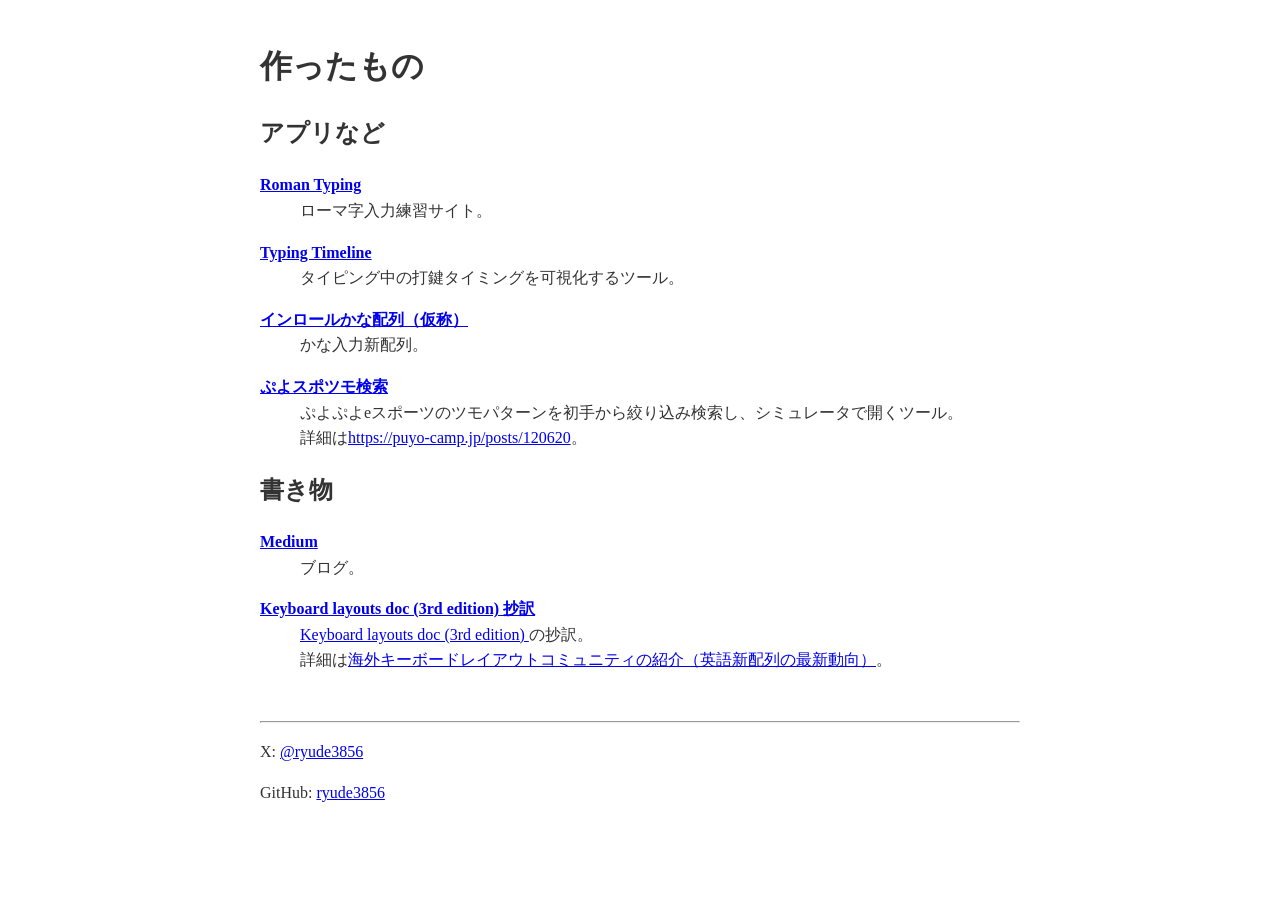
==== index.html @ 2c4f3ca1 "add a top page" ====
<!DOCTYPE html>
<html lang="ja">
<head>
    <meta charset="UTF-8">
    <meta name="viewport" content="width=device-width, initial-scale=1.0">
    <title>作ったもの</title>
    <style>
        *,
        *::before,
        *::after {
            box-sizing: border-box;
        }

        body {
            line-height: 1.6;
            color: #333;
            max-width: 800px;
            margin: 0 auto;
            padding: 20px;
        }

        dt {
            font-weight: bold;
            margin-top: 1rem;
        }

        footer {
            margin-top: 3rem;
        }
    </style>
</head>
<body>
    <header>
        <h1>作ったもの</h1>
    </header>

    <main>
        <h2>アプリなど</h2>
        <dl>
            <dt><a href="https://ryude3856.github.io/romantyping/">Roman Typing</a></dt>
            <dd>ローマ字入力練習サイト。</dd>
            <dt><a href="https://ryude3856.github.io/typing-timeline/">Typing Timeline</a></dt>
            <dd>タイピング中の打鍵タイミングを可視化するツール。</dd>
            <dt><a href="https://github.com/ryude3856/in-roll-kana">インロールかな配列（仮称）</a></dt>
            <dd>かな入力新配列。</dd>
            <dt><a href="https://sengiken.web.fc2.com/tsumo/">ぷよスポツモ検索</a></dt>
            <dd>ぷよぷよeスポーツのツモパターンを初手から絞り込み検索し、シミュレータで開くツール。<br>詳細は<a href="https://puyo-camp.jp/posts/120620" target="_blank">https://puyo-camp.jp/posts/120620</a>。</dd>
        </dl>

        <h2>書き物</h2>
        <dl>
            <dt><a href="https://medium.com/@ryude3856">Medium</a></dt>
            <dd>ブログ。</dd>
            <dt><a href="https://docs.google.com/document/d/1yEN0ueHlpjUU6KmvQ8ORmytNUOcjiOYfFZJwaeHmqkE/edit?usp=sharing">Keyboard layouts doc (3rd edition) 抄訳</a></dt>
            <dd><a href="https://docs.google.com/document/d/1W0jhfqJI2ueJ2FNseR4YAFpNfsUM-_FlREHbpNGmC2o" target="_blank">Keyboard layouts doc (3rd edition) </a>の抄訳。<br>詳細は<a href="https://medium.com/@ryude3856/2afefeaae9fa" target="_blank">海外キーボードレイアウトコミュニティの紹介（英語新配列の最新動向）</a>。</dd>
        </dl>
    </main>

    <footer>
        <hr>
        <p>X: <a href="https://x.com/ryude3856">@ryude3856</a></p>
        <p>GitHub: <a href="https://github.com/ryude3856">ryude3856</a></p>
    </footer>
</body>
</html>
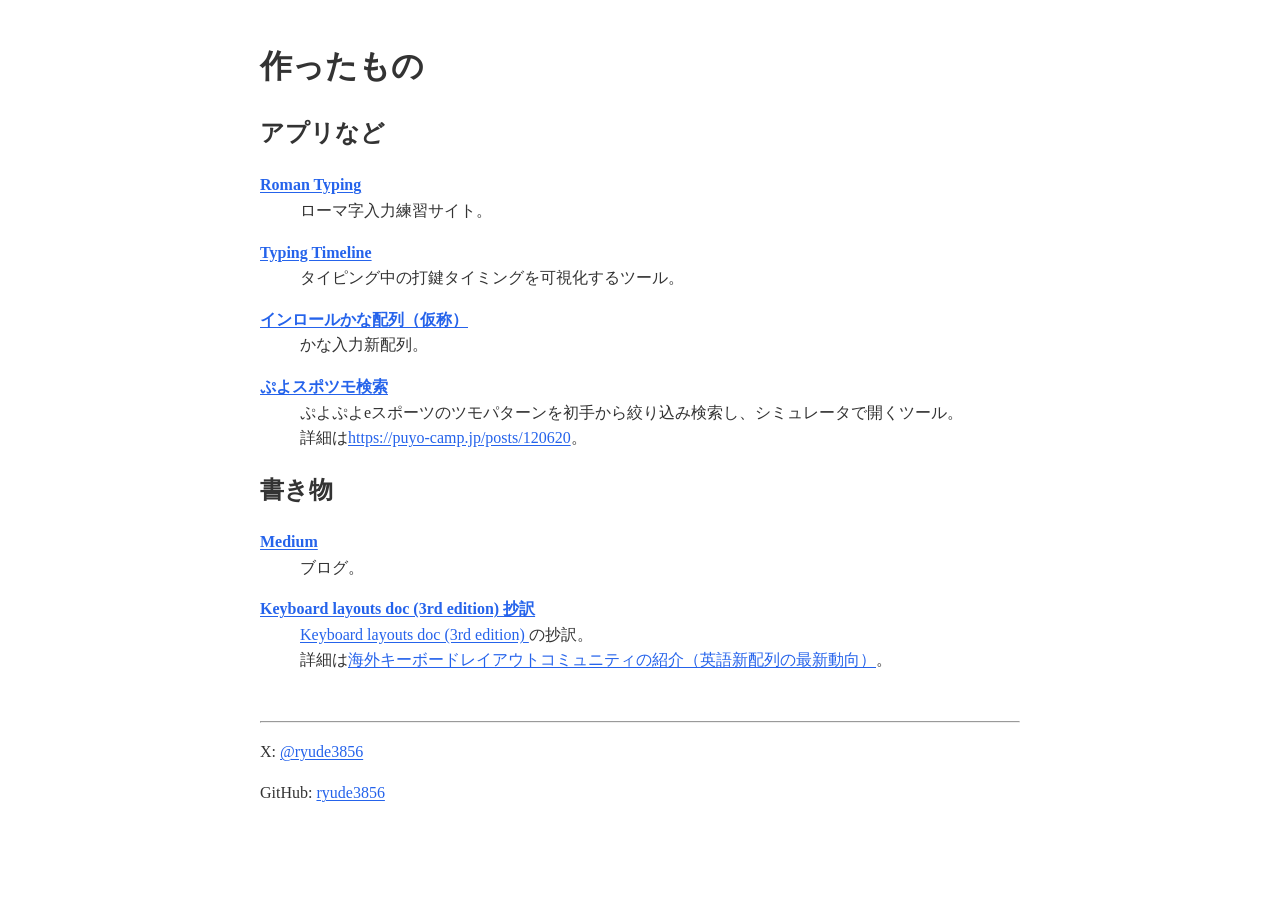
==== commit f8750089: "update top page" ====
--- a/index.html
+++ b/index.html
@@ -1,65 +1,120 @@
-<!DOCTYPE html>
+<!doctype html>
 <html lang="ja">
-<head>
-    <meta charset="UTF-8">
-    <meta name="viewport" content="width=device-width, initial-scale=1.0">
+  <head>
+    <meta charset="UTF-8" />
+    <meta name="viewport" content="width=device-width, initial-scale=1.0" />
     <title>作ったもの</title>
     <style>
-        *,
-        *::before,
-        *::after {
-            box-sizing: border-box;
+      *,
+      *::before,
+      *::after {
+        box-sizing: border-box;
+      }
+
+      body {
+        line-height: 1.6;
+        color: #333;
+        max-width: 800px;
+        margin: 0 auto;
+        padding: 20px;
+      }
+
+      dt {
+        font-weight: bold;
+        margin-top: 1rem;
+      }
+
+      footer {
+        margin-top: 3rem;
+      }
+
+      a {
+        color: #2563eb;
+        text-decoration: underline;
+        text-underline-offset: 2px;
+      }
+      a:visited {
+        color: #7c3aed;
+      }
+
+      @media (prefers-color-scheme: dark) {
+        body {
+          background-color: #1a1a1a;
+          color: #e2e2e2;
         }
-
-        body {
-            line-height: 1.6;
-            color: #333;
-            max-width: 800px;
-            margin: 0 auto;
-            padding: 20px;
+        a {
+          color: #60a5fa;
         }
-
-        dt {
-            font-weight: bold;
-            margin-top: 1rem;
+        a:visited {
+          color: #a78bfa;
         }
-
-        footer {
-            margin-top: 3rem;
-        }
+      }
     </style>
-</head>
-<body>
+  </head>
+  <body>
     <header>
-        <h1>作ったもの</h1>
+      <h1>作ったもの</h1>
     </header>
 
     <main>
-        <h2>アプリなど</h2>
-        <dl>
-            <dt><a href="https://ryude3856.github.io/romantyping/">Roman Typing</a></dt>
-            <dd>ローマ字入力練習サイト。</dd>
-            <dt><a href="https://ryude3856.github.io/typing-timeline/">Typing Timeline</a></dt>
-            <dd>タイピング中の打鍵タイミングを可視化するツール。</dd>
-            <dt><a href="https://github.com/ryude3856/in-roll-kana">インロールかな配列（仮称）</a></dt>
-            <dd>かな入力新配列。</dd>
-            <dt><a href="https://sengiken.web.fc2.com/tsumo/">ぷよスポツモ検索</a></dt>
-            <dd>ぷよぷよeスポーツのツモパターンを初手から絞り込み検索し、シミュレータで開くツール。<br>詳細は<a href="https://puyo-camp.jp/posts/120620" target="_blank">https://puyo-camp.jp/posts/120620</a>。</dd>
-        </dl>
+      <h2>アプリなど</h2>
+      <dl>
+        <dt>
+          <a href="https://ryude3856.github.io/romantyping/">Roman Typing</a>
+        </dt>
+        <dd>ローマ字入力練習サイト。</dd>
+        <dt>
+          <a href="https://ryude3856.github.io/typing-timeline/"
+            >Typing Timeline</a
+          >
+        </dt>
+        <dd>タイピング中の打鍵タイミングを可視化するツール。</dd>
+        <dt>
+          <a href="https://github.com/ryude3856/in-roll-kana"
+            >インロールかな配列（仮称）</a
+          >
+        </dt>
+        <dd>かな入力新配列。</dd>
+        <dt>
+          <a href="https://sengiken.web.fc2.com/tsumo/">ぷよスポツモ検索</a>
+        </dt>
+        <dd>
+          ぷよぷよeスポーツのツモパターンを初手から絞り込み検索し、シミュレータで開くツール。<br />詳細は<a
+            href="https://puyo-camp.jp/posts/120620"
+            target="_blank"
+            >https://puyo-camp.jp/posts/120620</a
+          >。
+        </dd>
+      </dl>
 
-        <h2>書き物</h2>
-        <dl>
-            <dt><a href="https://medium.com/@ryude3856">Medium</a></dt>
-            <dd>ブログ。</dd>
-            <dt><a href="https://docs.google.com/document/d/1yEN0ueHlpjUU6KmvQ8ORmytNUOcjiOYfFZJwaeHmqkE/edit?usp=sharing">Keyboard layouts doc (3rd edition) 抄訳</a></dt>
-            <dd><a href="https://docs.google.com/document/d/1W0jhfqJI2ueJ2FNseR4YAFpNfsUM-_FlREHbpNGmC2o" target="_blank">Keyboard layouts doc (3rd edition) </a>の抄訳。<br>詳細は<a href="https://medium.com/@ryude3856/2afefeaae9fa" target="_blank">海外キーボードレイアウトコミュニティの紹介（英語新配列の最新動向）</a>。</dd>
-        </dl>
+      <h2>書き物</h2>
+      <dl>
+        <dt><a href="https://medium.com/@ryude3856">Medium</a></dt>
+        <dd>ブログ。</dd>
+        <dt>
+          <a
+            href="https://docs.google.com/document/d/1yEN0ueHlpjUU6KmvQ8ORmytNUOcjiOYfFZJwaeHmqkE/edit?usp=sharing"
+            >Keyboard layouts doc (3rd edition) 抄訳</a
+          >
+        </dt>
+        <dd>
+          <a
+            href="https://docs.google.com/document/d/1W0jhfqJI2ueJ2FNseR4YAFpNfsUM-_FlREHbpNGmC2o"
+            target="_blank"
+            >Keyboard layouts doc (3rd edition) </a
+          >の抄訳。<br />詳細は<a
+            href="https://medium.com/@ryude3856/2afefeaae9fa"
+            target="_blank"
+            >海外キーボードレイアウトコミュニティの紹介（英語新配列の最新動向）</a
+          >。
+        </dd>
+      </dl>
     </main>
 
     <footer>
-        <hr>
-        <p>X: <a href="https://x.com/ryude3856">@ryude3856</a></p>
-        <p>GitHub: <a href="https://github.com/ryude3856">ryude3856</a></p>
+      <hr />
+      <p>X: <a href="https://x.com/ryude3856">@ryude3856</a></p>
+      <p>GitHub: <a href="https://github.com/ryude3856">ryude3856</a></p>
     </footer>
-</body>
+  </body>
 </html>
